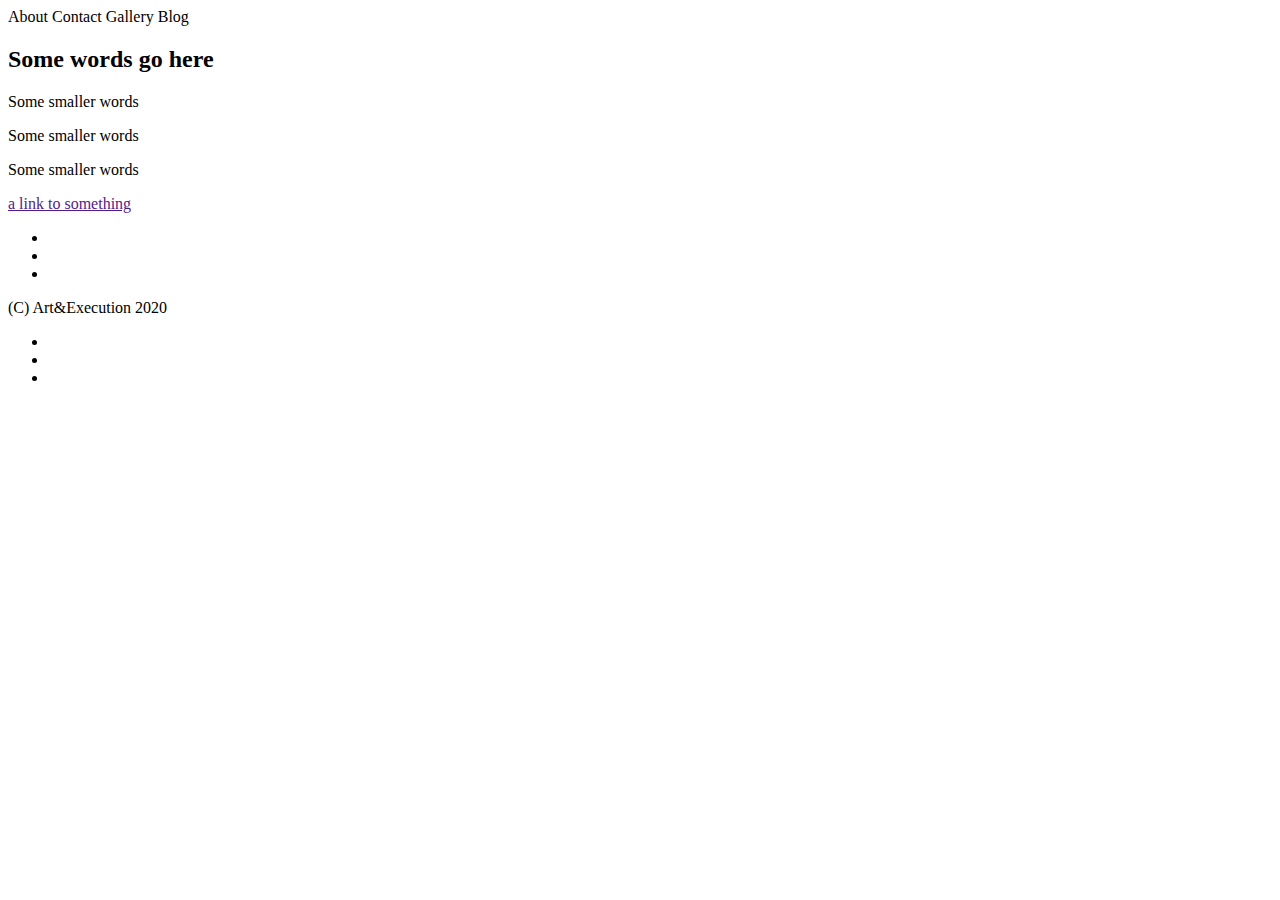
==== index.html @ 0fd4d392 "first commit" ====
<!DOCTYPE html>
<html lang="en">
<head>
  <meta charset="UTF-8">
  <meta name="viewport" content="width=device-width, initial-scale=1.0">
  <link rel="stylesheet" href="style.css"/>
  <script src="index.js"></script>
  <title>Mustaccio</title>
</head>
<header>
    <a href="" alt="logo"
        <img src="images.logo.jpg">
    </a>
    <nav>
        <a>About</a>
        <a>Contact</a>
        <a>Gallery</a>
        <a>Blog</a>
    </nav>
</header>
<body>
    <section>
        <div>
            <h2>Some words go here</h2>
            <P>Some smaller words</P>
            <P>Some smaller words</P>
            <P>Some smaller words</P>
            <a href=""> a link to something</a>
        </div>
    </section>
    <ul> 
        <li></li>
        <li></li>
        <li></li>
    </ul>
</body>    
    <footer>
        <p> (C) Art&Execution 2020</p>
        <ul>
            <li></li>
            <li></li>
            <li></li>
        </ul>
    </footer>











</body>
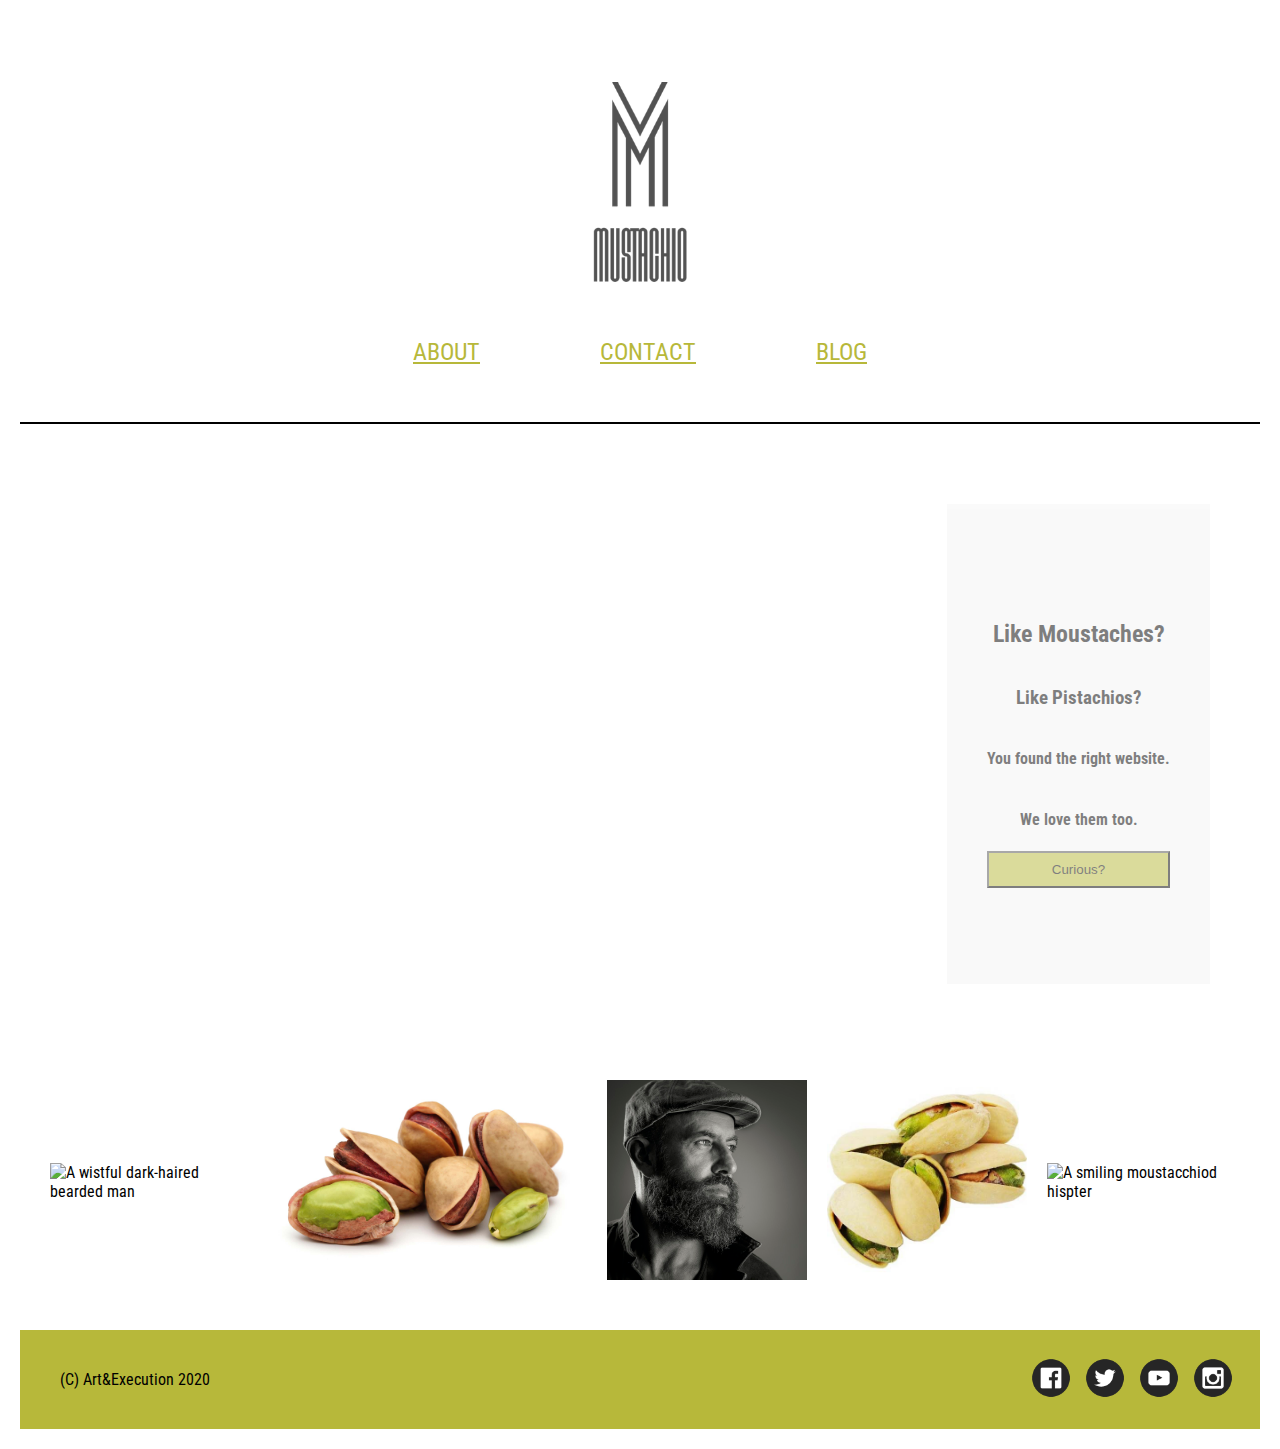
==== commit c5376367: "first commit" ====
--- a/index.html
+++ b/index.html
@@ -4,43 +4,54 @@
   <meta charset="UTF-8">
   <meta name="viewport" content="width=device-width, initial-scale=1.0">
   <link rel="stylesheet" href="style.css"/>
+  <link rel="stylesheet" href="https://cdnjs.cloudflare.com/ajax/libs/font-awesome/4.7.0/css/font-awesome.min.css">
+  <link href="https://fonts.googleapis.com/css2?family=Roboto+Condensed:wght@300;700&display=swap" rel="stylesheet">
   <script src="index.js"></script>
-  <title>Mustaccio</title>
+  <title>Mustachio</title>
 </head>
 <header>
-    <a href="" alt="logo"
-        <img src="images.logo.jpg">
+    <a href="https://ashleighfiddler.github.io/hairSalonWebsite/" class="logo"></a> 
+        <img src="images/logo.png" height="200px" alt="logo">
     </a>
     <nav>
-        <a>About</a>
-        <a>Contact</a>
-        <a>Gallery</a>
-        <a>Blog</a>
-    </nav>
+        <a href="about.html" class="navlink">ABOUT</a>
+        <a href="contact.html"class="navlink">CONTACT</a>
+        <a href="blog.html" class="navlink">BLOG</a>
+        <article>
+            <div class="burger"></div>
+            <div class="burger"></div>
+            <div class="burger"></div>
+        </article>
+    </nav>    
 </header>
 <body>
-    <section>
-        <div>
-            <h2>Some words go here</h2>
-            <P>Some smaller words</P>
-            <P>Some smaller words</P>
-            <P>Some smaller words</P>
-            <a href=""> a link to something</a>
+       <section class="heroimage">
+        <div class="hero">
+            <h2>Like Moustaches?</h2>
+            <h3>Like Pistachios?</h3>
+            <h4>You found the right website.</h4>
+            <h4>We love them too.</h4>
+            <button href="gallery.html">Curious?</button>
         </div>
     </section>
-    <ul> 
-        <li></li>
-        <li></li>
-        <li></li>
+    <ul class=gallery> 
+        <li class=galleryimage> <a href="gallery.html" ></a> <img src="images/model1.jpg" height="200px" alt='A wistful dark-haired bearded man'> </li>
+        <li class="galleryimage nut"> <a href="gallery.html" ></a> <img src="images/nut2.jpg" height="200px" alt='A scattering of pistachios'> </li>
+        <li class=galleryimage><a href="gallery.html" ></a> <img src="images/model2.jpg" height="200px" alt='A bearded man wearing a cap'></li>
+        <li class="galleryimage nut"> <a href="gallery.html" ></a> <img src="images/nut1.jpg" height="200px" alt='A cluster of pistachios'> </li>
+        <li class=galleryimage><a href="gallery.html" ></a> <img src="images/model3.jpg" height="200px" alt='A smiling moustacchiod hispter'></li>
     </ul>
 </body>    
     <footer>
-        <p> (C) Art&Execution 2020</p>
-        <ul>
-            <li></li>
-            <li></li>
-            <li></li>
-        </ul>
+        <p class="smalltext"> (C) Art&Execution 2020</p>
+        
+            <div class="icons">
+              <img class="icon" src="images/Facebook.png" alt="facebook icon">
+              <img class="icon" src="images/Twitter.png" alt="twitter icon">
+              <img class="icon" src="images/YouTube.png" alt="youtube icon">
+              <img class="icon" src="images/Instagram.png" alt="instagram icon">
+            </div>
+       
     </footer>
 
 
--- a/style.css
+++ b/style.css
@@ -0,0 +1,173 @@
+body {
+    font-family: 'Roboto Condensed', sans-serif;
+    margin: 20px;
+    
+}
+header {
+    /* background-color: aqua; */
+    display: flex;
+    flex-direction: column;
+    justify-content: center;
+    align-items: center;
+    margin-bottom: 30px;
+    border-bottom: 2px solid black;
+    
+}
+.logo {
+    padding-top: 5%
+}
+ nav {
+     display: flex;
+     flex-direction: row;
+     align-items: center;
+     /* background-color: cadetblue; */
+     height: 60px; 
+     color: rgb(183,184,58);
+     margin: 40px ;
+     
+     
+ }
+ nav a {
+     color: rgb(183,184,58);
+     font-size: 18pt;
+     padding: 40px 60px;
+ }
+ 
+ section {
+    padding: 50px;
+    display: flex;     
+    justify-content: center;
+    width: auto;
+      
+ 
+ }
+ .hero {
+     /* padding-left: 45%; */
+     padding: 40px;
+     background-color: whitesmoke;
+     opacity: .5;
+     height: 400px;
+     display: flex;
+     flex-direction: column;
+     justify-content: center;
+     
+ }
+
+ /* .heroimage {
+     color: whitesmoke
+ } */
+ ul {
+    list-style-type: none;
+    
+}
+button {
+    background-color:  rgb(183,184,58);
+    padding: 5% 0%;
+}
+.gallery {
+    display: flex;
+    flex-direction: row;
+    justify-content: space-evenly;
+    align-items: center;
+    padding: 20px;
+ 
+}
+.galleryimage {
+    margin: 10px;
+}
+
+
+footer {
+    background-color: rgb(183,184,58);
+    display: flex;
+    flex-direction: row;
+    justify-content: center;
+    align-items: center;
+    
+}
+
+/* .socialmedia {
+
+    display: flex;
+    flex-direction: row; 
+    justify-content: space-evenly;   
+    margin: 0px 20px;
+    padding: 10%;
+} */
+
+.icon {
+    height: 40px;
+    margin: 5px;
+
+}
+.smalltext {
+    margin: 20px;
+    padding: 20px;
+}
+
+
+@media screen and (min-width: 300px) {
+    .heroimage { 
+    background-image: url(images/heroimage.jpg);
+    background-size: cover;
+    background-repeat: no-repeat; 
+
+    }
+
+    section {
+        justify-content: flex-end;
+        text-align: center;
+    }
+
+    footer{
+        justify-content: space-between;
+    }
+
+    .icons {
+    margin: 20px;
+    padding: 2px;
+    }
+}
+
+
+@media screen and (max-width: 720px) {
+/* nav {
+    display: block;
+    
+} */
+.navlink {
+    display: none;
+}
+
+.smalltext {
+    display: none;
+}
+    
+
+nav div {
+    width: 35px;
+    height: 5px;
+    background-color: rgb(183,184,58);
+    margin: 6px 0;
+  
+      }
+
+section div {
+    padding: 5%;
+    }  
+    .gallery {
+        display: flex;
+        flex-direction: column;
+        justify-content: space-evenly;
+    }   
+    footer{
+        justify-content: center;
+    }     
+}
+
+@media screen and (max-width: 1200px) {
+   
+    .nut {
+        display: none;
+    }
+}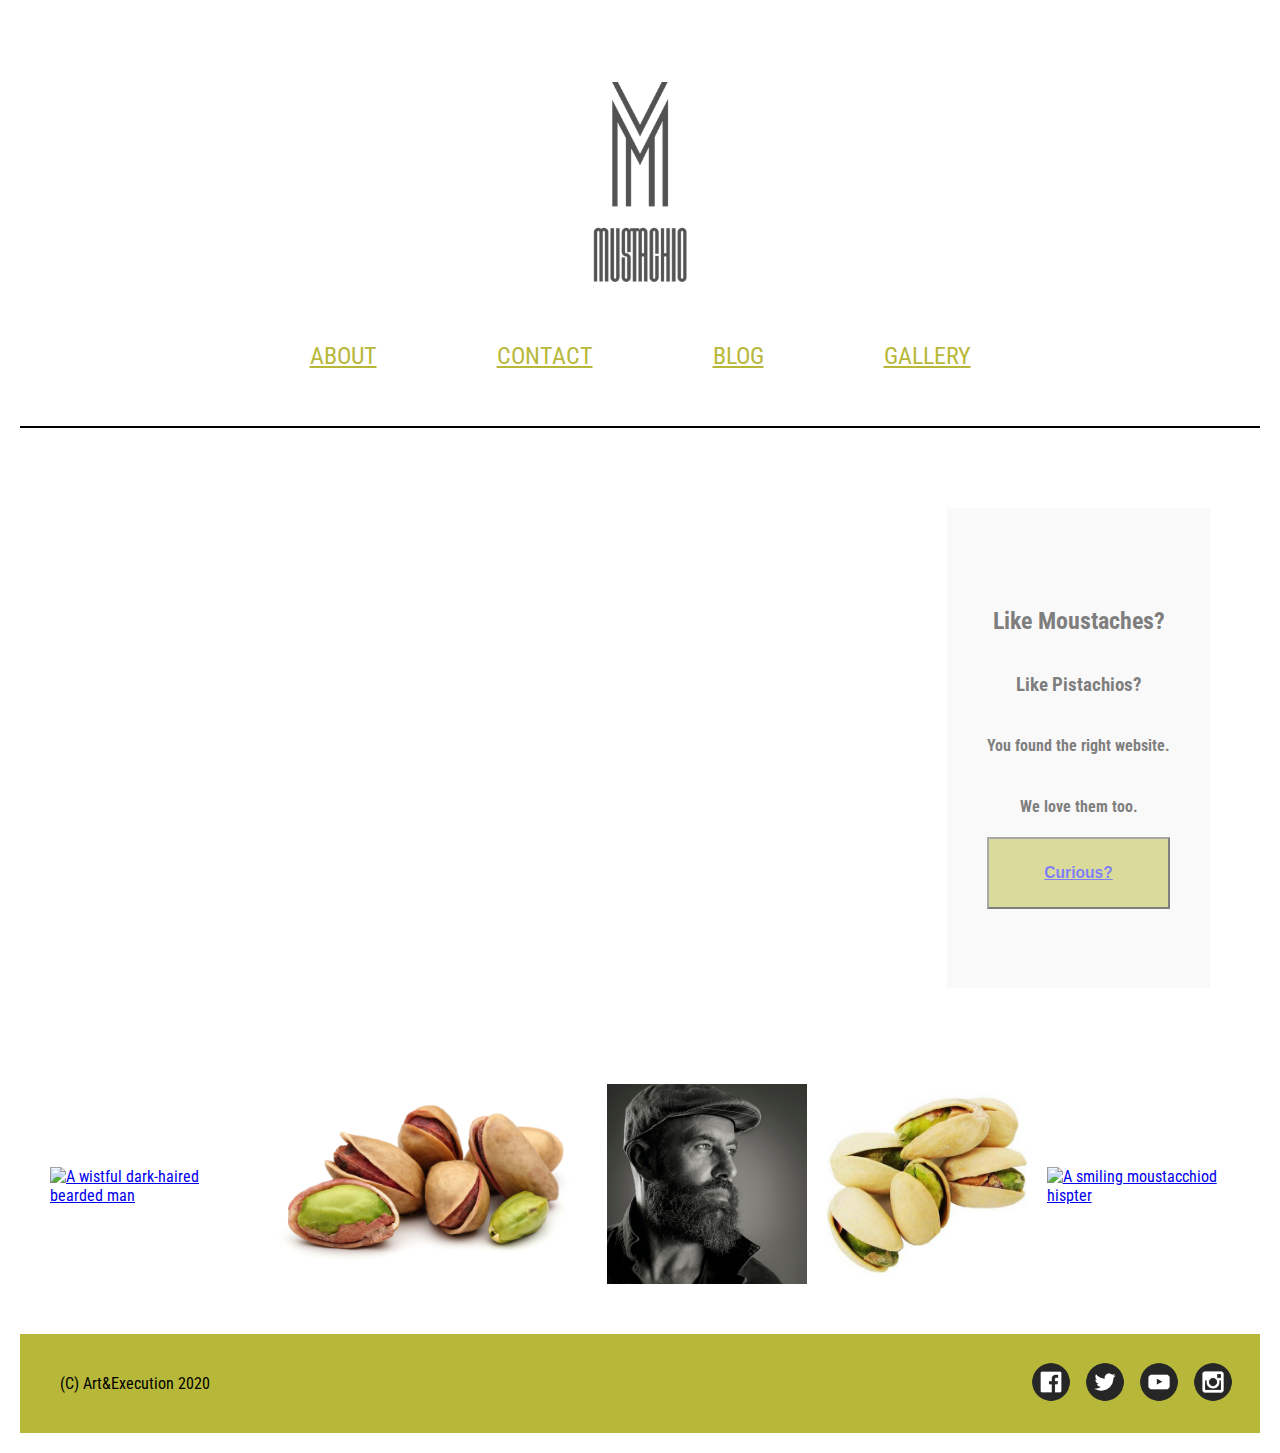
==== commit 441dd598: "finished up" ====
--- a/index.html
+++ b/index.html
@@ -10,13 +10,14 @@
   <title>Mustachio</title>
 </head>
 <header>
-    <a href="https://ashleighfiddler.github.io/hairSalonWebsite/" class="logo"></a> 
+    <a href="index.html" class="logo">
         <img src="images/logo.png" height="200px" alt="logo">
     </a>
     <nav>
         <a href="about.html" class="navlink">ABOUT</a>
         <a href="contact.html"class="navlink">CONTACT</a>
         <a href="blog.html" class="navlink">BLOG</a>
+        <a href="image-gallery.html" class="navlink">GALLERY</a>
         <article>
             <div class="burger"></div>
             <div class="burger"></div>
@@ -25,21 +26,23 @@
     </nav>    
 </header>
 <body>
-       <section class="heroimage">
+     <section class="heroimage">
         <div class="hero">
             <h2>Like Moustaches?</h2>
             <h3>Like Pistachios?</h3>
             <h4>You found the right website.</h4>
             <h4>We love them too.</h4>
-            <button href="gallery.html">Curious?</button>
-        </div>
+            <button>
+                <a href="image-gallery.html"> <h3>Curious?</h3></a>
+            </button> 
+         </div>
     </section>
     <ul class=gallery> 
-        <li class=galleryimage> <a href="gallery.html" ></a> <img src="images/model1.jpg" height="200px" alt='A wistful dark-haired bearded man'> </li>
-        <li class="galleryimage nut"> <a href="gallery.html" ></a> <img src="images/nut2.jpg" height="200px" alt='A scattering of pistachios'> </li>
-        <li class=galleryimage><a href="gallery.html" ></a> <img src="images/model2.jpg" height="200px" alt='A bearded man wearing a cap'></li>
-        <li class="galleryimage nut"> <a href="gallery.html" ></a> <img src="images/nut1.jpg" height="200px" alt='A cluster of pistachios'> </li>
-        <li class=galleryimage><a href="gallery.html" ></a> <img src="images/model3.jpg" height="200px" alt='A smiling moustacchiod hispter'></li>
+        <li class=galleryimage> <a href="image-gallery.html" > <img src="images/model1.jpg" height="200px" alt='A wistful dark-haired bearded man'></a> </li>
+        <li class="galleryimage nut"> <a href="image-gallery.html" > <img src="images/nut2.jpg" height="200px" alt='A scattering of pistachios'></a> </li>
+        <li class=galleryimage><a href="image-gallery.html" > <img src="images/model2.jpg" height="200px" alt='A bearded man wearing a cap'></a></li>
+        <li class="galleryimage nut"> <a href="image-gallery.html" > <img src="images/nut1.jpg" height="200px" alt='A cluster of pistachios'> </a> </li>
+        <li class=galleryimage><a href="image-gallery.html" > <img src="images/model3.jpg" height="200px" alt='A smiling moustacchiod hispter'> </a></li>
     </ul>
 </body>    
     <footer>
@@ -56,12 +59,3 @@
 
 
 
-
-
-
-
-
-
-
-
-</body>--- a/style.css
+++ b/style.css
@@ -73,6 +73,7 @@
  
 }
 .galleryimage {
+    
     margin: 10px;
 }
 
@@ -86,14 +87,6 @@
     
 }
 
-/* .socialmedia {
-
-    display: flex;
-    flex-direction: row; 
-    justify-content: space-evenly;   
-    margin: 0px 20px;
-    padding: 10%;
-} */
 
 .icon {
     height: 40px;
@@ -142,7 +135,12 @@
 .smalltext {
     display: none;
 }
-    
+   
+.gallery {
+   background-color: rgba(184, 184, 58, 0.322)  
+}
+
+
 
 nav div {
     width: 35px;
